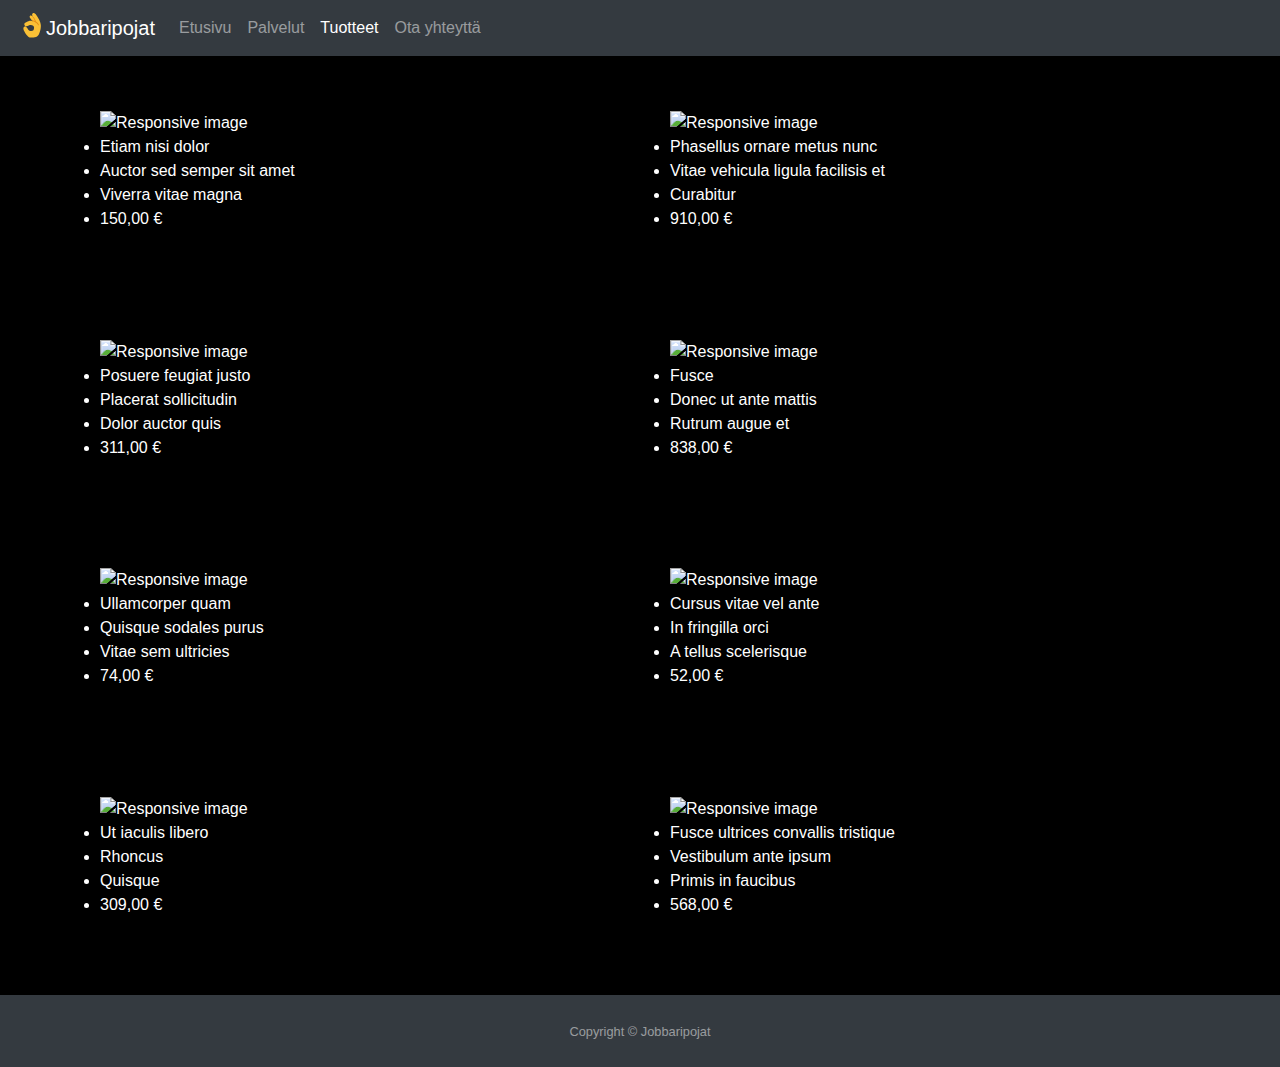
==== Kanerva.html @ 9659af66 "navbar" ====
<!DOCTYPE html>
<html lang="en">
<head>
    <meta charset="UTF-8">
    <meta name="viewport" content="width=device-width, initial-scale=1.0">
    <meta http-equiv="X-UA-Compatible" content="ie=edge">
    <title>Tuotteet</title>
    <link rel="stylesheet" href="css/Kanerva.css">

    <link rel="stylesheet" href="https://stackpath.bootstrapcdn.com/bootstrap/4.4.1/css/bootstrap.min.css" integrity="sha384-Vkoo8x4CGsO3+Hhxv8T/Q5PaXtkKtu6ug5TOeNV6gBiFeWPGFN9MuhOf23Q9Ifjh" crossorigin="anonymous">
</head>
<body class="body">
    <nav class="navbar navbar-dark navbar-expand-md bg-dark">
        <button class="navbar-toggler navbar-toggler-right" type="button" data-toggle="collapse" data-target="#navbarSupportedContent" aria-controls="navbarSupportedContent" aria-expanded="false" aria-label="Toggle navigation">
          <span class="navbar-toggler-icon"></span>
        </button>
        <a class="navbar-brand" href="https://pietukanerva.github.io/nettisivu/"><img src="img/ok.svg" id="okPojat" width="30" height="30" class="d-inline-block align-top" alt="">Jobbaripojat</a>
      
        <div class="collapse navbar-collapse" id="navbarSupportedContent">
          <ul class="navbar-nav mr-auto">
            <li class="nav-item">
              <a class="nav-link" href="index.html">Etusivu</a>
            </li>
            <li class="nav-item">
              <a class="nav-link" href="OmaSivu.html">Palvelut</a>
            </li>
            <li class="nav-item active">
                <a class="nav-link" href="Kanerva.html">Tuotteet</a>
              </li>
            <li class="nav-item">
              <a class="nav-link" href="laury.html">Ota yhteyttä</a>
            </li>
          </ul>
        </div>
      </nav>
      <!-- Equal width cols, same on all screen sizes -->
<div class="container"> <!-- Kuvien aloitus kohta täsä. -->
    <div class="row">
      <div class="col-sm-6">
        <div class="container-fluid">            
            <img src="https://farm5.staticflickr.com/4779/40789135681_0ebf36fcc1_b.jpg" class="img-fluid" alt="Responsive image">
            <li>
              Etiam nisi dolor

          </li>
          <li>
            Auctor sed semper sit amet

          </li>
          <li>
            Viverra vitae magna

          </li>
          <li>150,00 €</li>
                                                         
          </div>
      </div>
      <div class="col-sm-6">
        <div class="container-fluid">
            <img src="https://p1.pxfuel.com/preview/810/930/438/chip-circuits-components-computers.jpg" class="img-fluid" alt="Responsive image">
            <li>
              Phasellus ornare metus nunc

            </li>
            <li>
              Vitae vehicula ligula facilisis et

            </li>
            <li>
              Curabitur

            </li>
            <li>910,00 €</li>
          </div>
      </div>
      <div class="col-sm-6">
        <div class="container-fluid">
            <img src="https://f1.pngfuel.com/png/799/151/600/laptop-background-netbook-computer-hardware-multimedia-technology-laptop-part-png-clip-art.png" class="img-fluid" alt="Responsive image">
            <li>
              Posuere feugiat justo

            </li>
            <li>
              Placerat sollicitudin

            </li>
            <li>
              Dolor auctor quis

            </li>
            <li>311,00 €</li>
          </div>       
      </div>
    
      <div class="col-sm-6">
        <div class="container-fluid">
            <img src="https://farm5.staticflickr.com/4779/40789135681_0ebf36fcc1_b.jpg" class="img-fluid" alt="Responsive image">
            <li>
              Fusce

            </li>
            <li>
              Donec ut ante mattis

            </li>
            <li>
              Rutrum augue et

            </li>
            <li>838,00 €</li>
          </div>
      </div>
      <div class="col-sm-6">
        <div class="container-fluid">
            <img src="https://qph.fs.quoracdn.net/main-qimg-689a7a32060f54bf6cf7418495968e0f.webp" class="img-fluid" alt="Responsive image">
            <li>
              Ullamcorper quam
            </li>
            <li>
              Quisque sodales purus

            </li>
            <li>
              Vitae sem ultricies

            </li>
            <li>74,00 €</li>
          </div>
      </div>
      <div class="col-sm-6">
        <div class="container-fluid">
            <img src="https://www.fractal-design.com/wp-content/uploads/2019/08/communitymods_thmb.jpg" class="img-fluid" alt="Responsive image">
            <li>
              Cursus vitae vel ante
            </li>
            <li>
              In fringilla orci

            </li>
            <li>
              A tellus scelerisque

            </li>
            <li>52,00 €</li>
          </div>       
      </div>
   
        <div class="col-sm-6">
          <div class="container-fluid">
              <img src="https://www.gamingscan.com/wp-content/uploads/2019/02/pc-part-compatibility.jpg" class="img-fluid" alt="Responsive image">
              <li>
                Ut iaculis libero
  
              </li>
              <li>
                Rhoncus
  
              </li>
              <li>
                Quisque
  
              </li>
              <li>309,00 €</li>
            </div>
        </div>
        <div class="col-sm-6">
          <div class="container-fluid">
              <img src="https://upload.wikimedia.org/wikipedia/commons/5/5d/AMD_stock_cooler_%28made_by_AVC%29_for_Socket_A.jpg" class="img-fluid" alt="Responsive image">
              <li>
                Fusce ultrices convallis tristique
  
              </li>
              <li>
                Vestibulum ante ipsum
  
              </li>
              <li>
                Primis in faucibus
  
              </li>
              <li>568,00 €</li>
            </div>       
        </div>
      </div>
 </div>


  
      


      

      <body class="d-flex flex-column">
        <div id="page-content">
          <div class="container text-center">
            <div class="row justify-content-center">
              <div class="col-md-7">
                <h1 class="font-weight-light mt-4 text-white"></h1>
              </div>
            </div>
          </div>
        </div>
        <footer id="sticky-footer" class="py-4 bg-dark text-white-50">
          <div class="container text-center">
            <small>Copyright &copy; Jobbaripojat</small>
          </div>
        </footer>
      </body>


      <script src="https://code.jquery.com/jquery-3.4.1.slim.min.js" integrity="sha384-J6qa4849blE2+poT4WnyKhv5vZF5SrPo0iEjwBvKU7imGFAV0wwj1yYfoRSJoZ+n" crossorigin="anonymous"></script>
      <script src="https://cdn.jsdelivr.net/npm/popper.js@1.16.0/dist/umd/popper.min.js" integrity="sha384-Q6E9RHvbIyZFJoft+2mJbHaEWldlvI9IOYy5n3zV9zzTtmI3UksdQRVvoxMfooAo" crossorigin="anonymous"></script>
      <script src="https://stackpath.bootstrapcdn.com/bootstrap/4.4.1/js/bootstrap.min.js" integrity="sha384-wfSDF2E50Y2D1uUdj0O3uMBJnjuUD4Ih7YwaYd1iqfktj0Uod8GCExl3Og8ifwB6" crossorigin="anonymous"></script>

</body>
</html>
---- css/Kanerva.css ----
.body{
    background-color: black;
    color: white;

}
.header
{
    text-align: left;

}
.navbar
{
    color: white;
}
.container-fluid{
    padding: 10%;
    width: 50%;

}
.col-8
{
    color: white;
    float: right;
    max-width: 100%;
}
#okPojat {
    -webkit-animation: rotation 2s infinite linear;
}

@-webkit-keyframes rotation {
    from {
            -webkit-transform: rotate(0deg);
    }
    to {
            -webkit-transform: rotate(-359deg);
    }
}
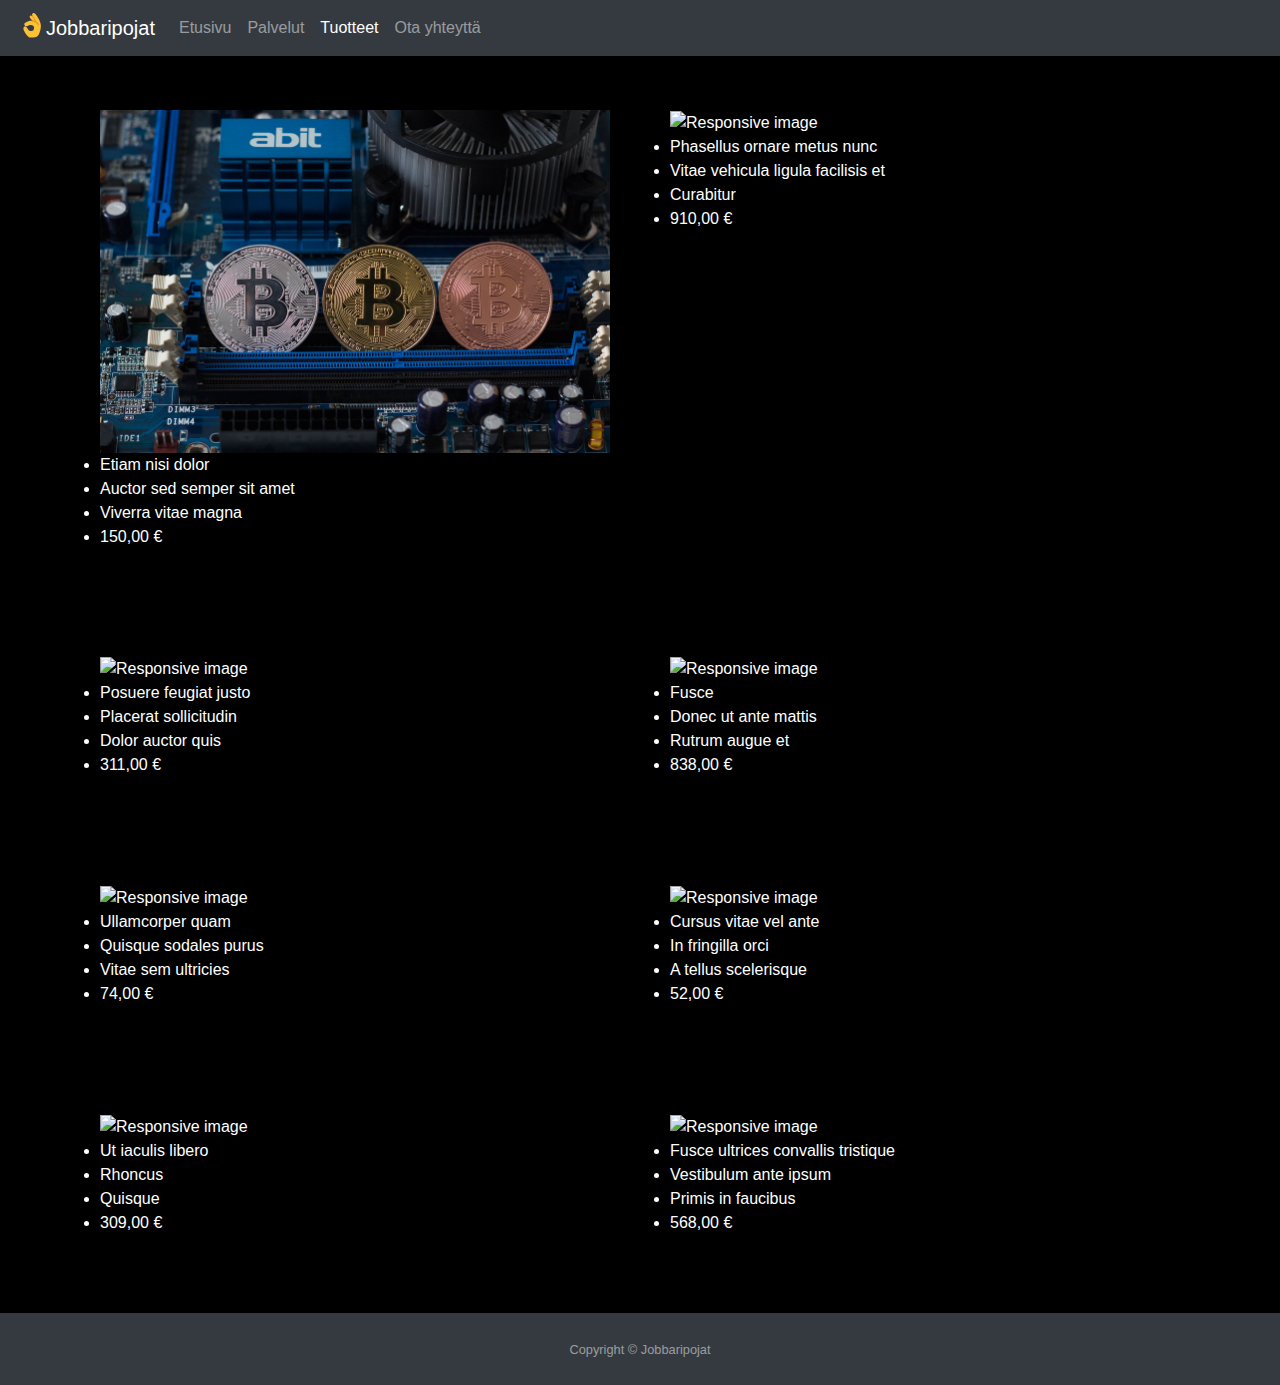
==== commit 7db7e37b: "Update Kanerva.html" ====
--- a/Kanerva.html
+++ b/Kanerva.html
@@ -38,7 +38,7 @@
     <div class="row">
       <div class="col-sm-6">
         <div class="container-fluid">            
-            <img src="https://farm5.staticflickr.com/4779/40789135681_0ebf36fcc1_b.jpg" class="img-fluid" alt="Responsive image">
+            <img src="img/Bitcoin.jpg" class="img-fluid" alt="Responsive image">
             <li>
               Etiam nisi dolor
 
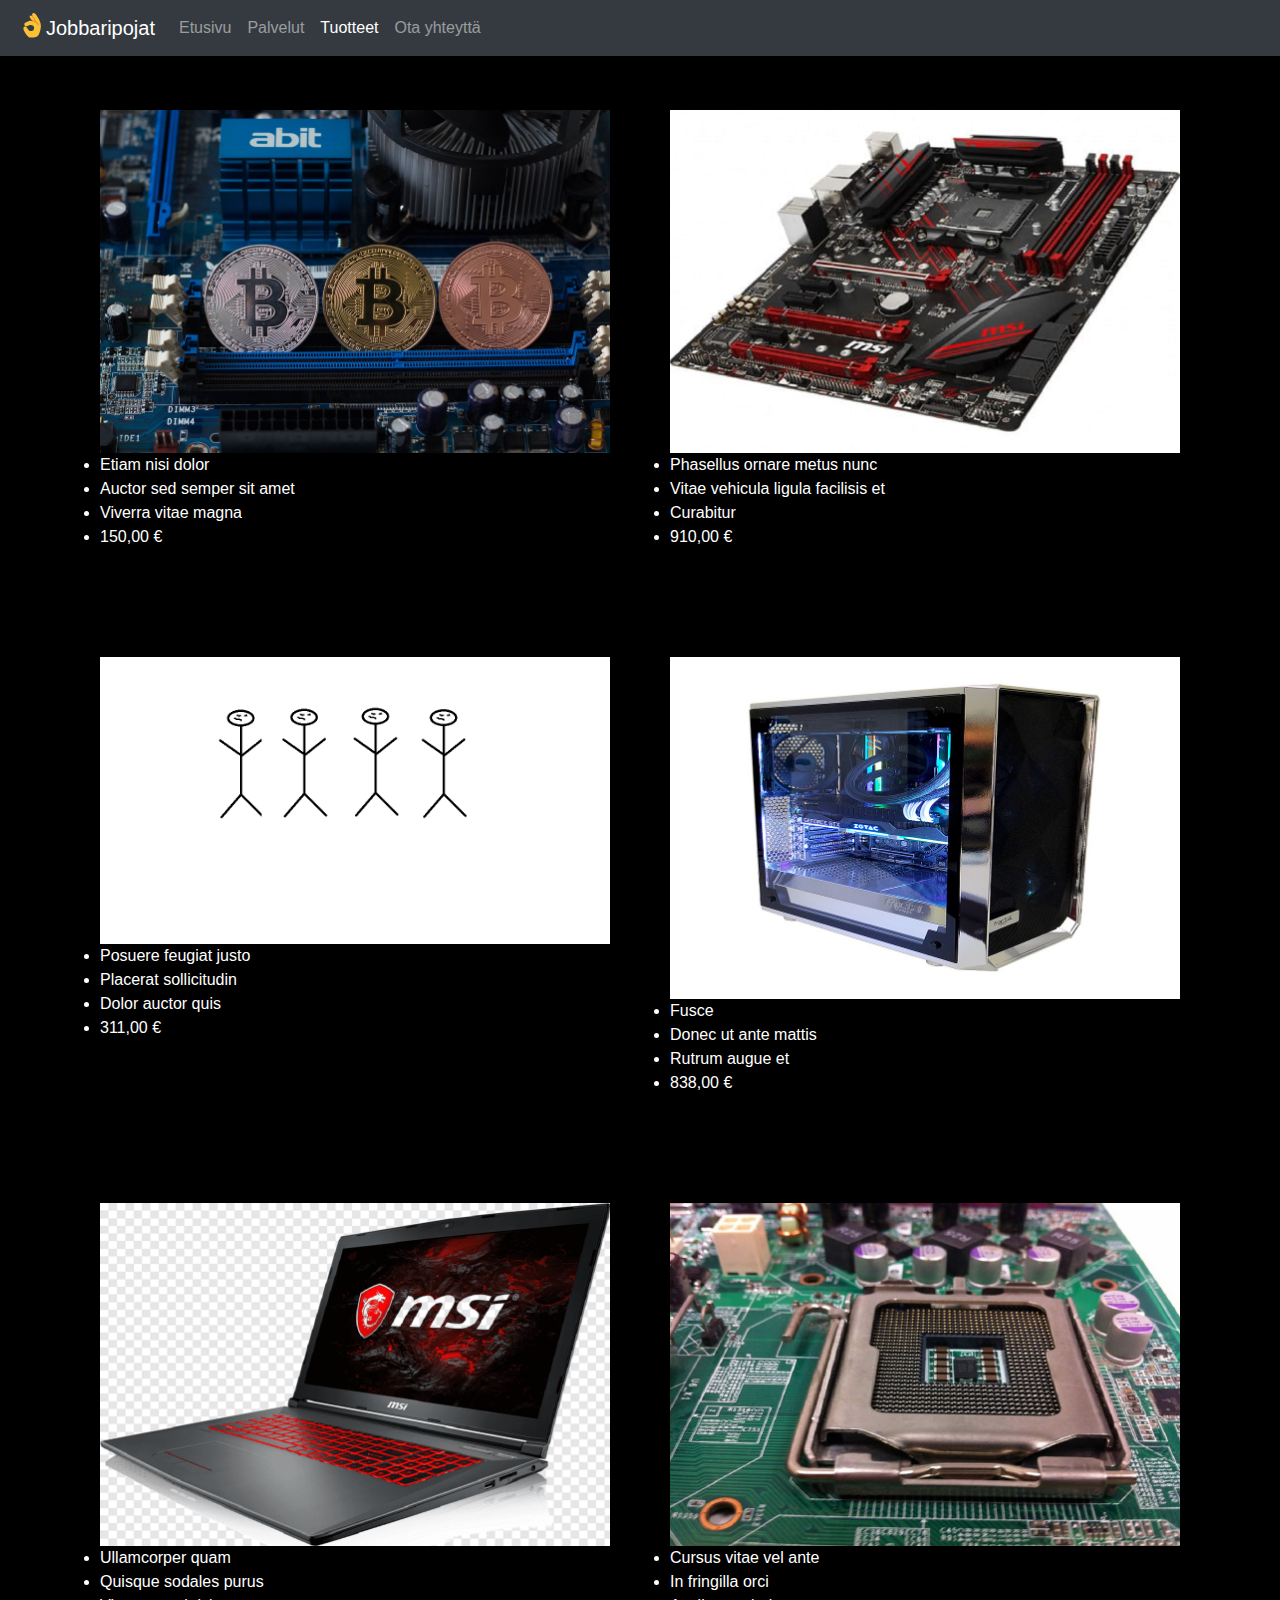
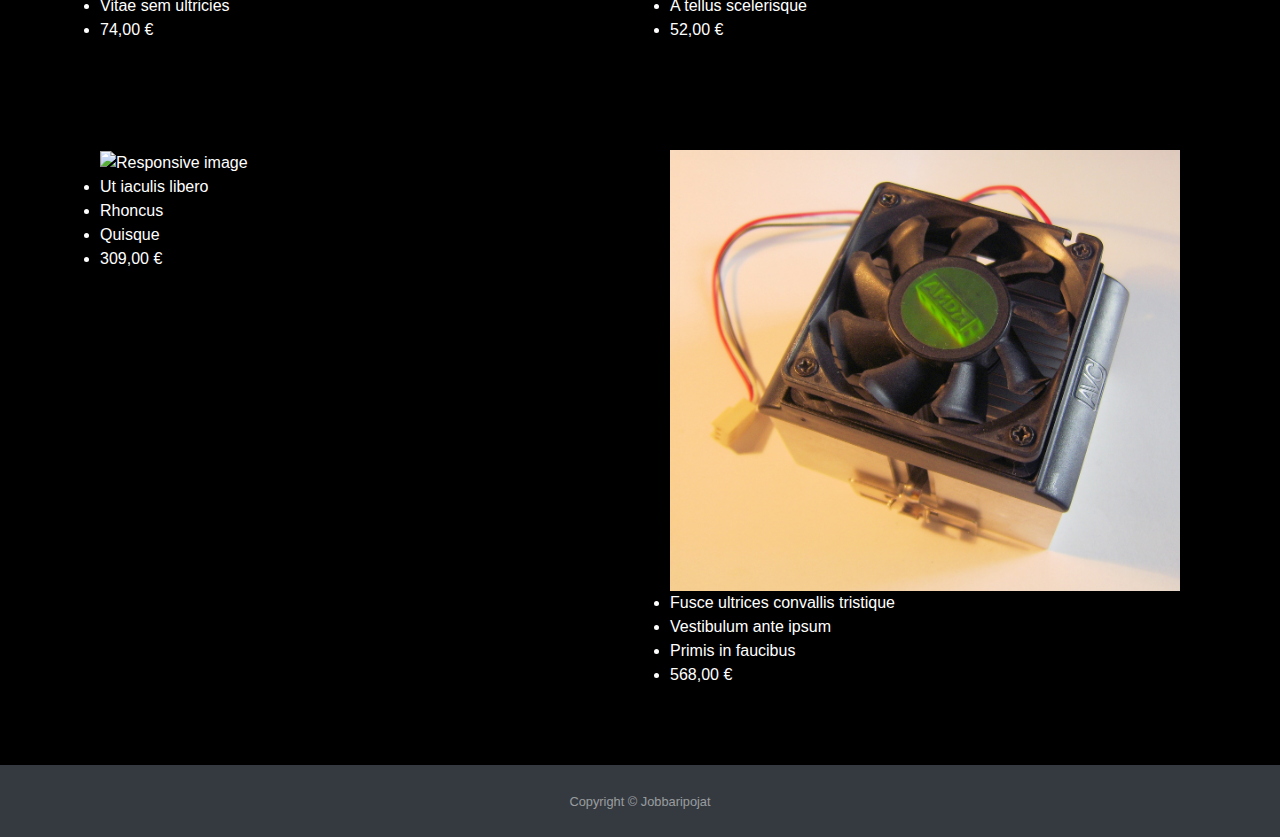
==== commit 308441c4: "Update Kanerva.html" ====
--- a/Kanerva.html
+++ b/Kanerva.html
@@ -57,7 +57,7 @@
       </div>
       <div class="col-sm-6">
         <div class="container-fluid">
-            <img src="https://p1.pxfuel.com/preview/810/930/438/chip-circuits-components-computers.jpg" class="img-fluid" alt="Responsive image">
+            <img src="img/Emolevy.jpg" class="img-fluid" alt="Responsive image">
             <li>
               Phasellus ornare metus nunc
 
@@ -75,7 +75,7 @@
       </div>
       <div class="col-sm-6">
         <div class="container-fluid">
-            <img src="https://f1.pngfuel.com/png/799/151/600/laptop-background-netbook-computer-hardware-multimedia-technology-laptop-part-png-clip-art.png" class="img-fluid" alt="Responsive image">
+            <img src="img/Jobbaripojat.png" class="img-fluid" alt="Responsive image">
             <li>
               Posuere feugiat justo
 
@@ -94,7 +94,7 @@
     
       <div class="col-sm-6">
         <div class="container-fluid">
-            <img src="https://farm5.staticflickr.com/4779/40789135681_0ebf36fcc1_b.jpg" class="img-fluid" alt="Responsive image">
+            <img src="img/Koppa.jpg" class="img-fluid" alt="Responsive image">
             <li>
               Fusce
 
@@ -112,7 +112,7 @@
       </div>
       <div class="col-sm-6">
         <div class="container-fluid">
-            <img src="https://qph.fs.quoracdn.net/main-qimg-689a7a32060f54bf6cf7418495968e0f.webp" class="img-fluid" alt="Responsive image">
+            <img src="img/Läppäri.png" class="img-fluid" alt="Responsive image">
             <li>
               Ullamcorper quam
             </li>
@@ -129,7 +129,7 @@
       </div>
       <div class="col-sm-6">
         <div class="container-fluid">
-            <img src="https://www.fractal-design.com/wp-content/uploads/2019/08/communitymods_thmb.jpg" class="img-fluid" alt="Responsive image">
+            <img src="img/Prosessori.jpg" class="img-fluid" alt="Responsive image">
             <li>
               Cursus vitae vel ante
             </li>
@@ -147,7 +147,7 @@
    
         <div class="col-sm-6">
           <div class="container-fluid">
-              <img src="https://www.gamingscan.com/wp-content/uploads/2019/02/pc-part-compatibility.jpg" class="img-fluid" alt="Responsive image">
+              <img src="img/RAM.heic" class="img-fluid" alt="Responsive image">
               <li>
                 Ut iaculis libero
   
@@ -165,7 +165,7 @@
         </div>
         <div class="col-sm-6">
           <div class="container-fluid">
-              <img src="https://upload.wikimedia.org/wikipedia/commons/5/5d/AMD_stock_cooler_%28made_by_AVC%29_for_Socket_A.jpg" class="img-fluid" alt="Responsive image">
+              <img src="img/AMD Cooler.jpg" class="img-fluid" alt="Responsive image">
               <li>
                 Fusce ultrices convallis tristique
   
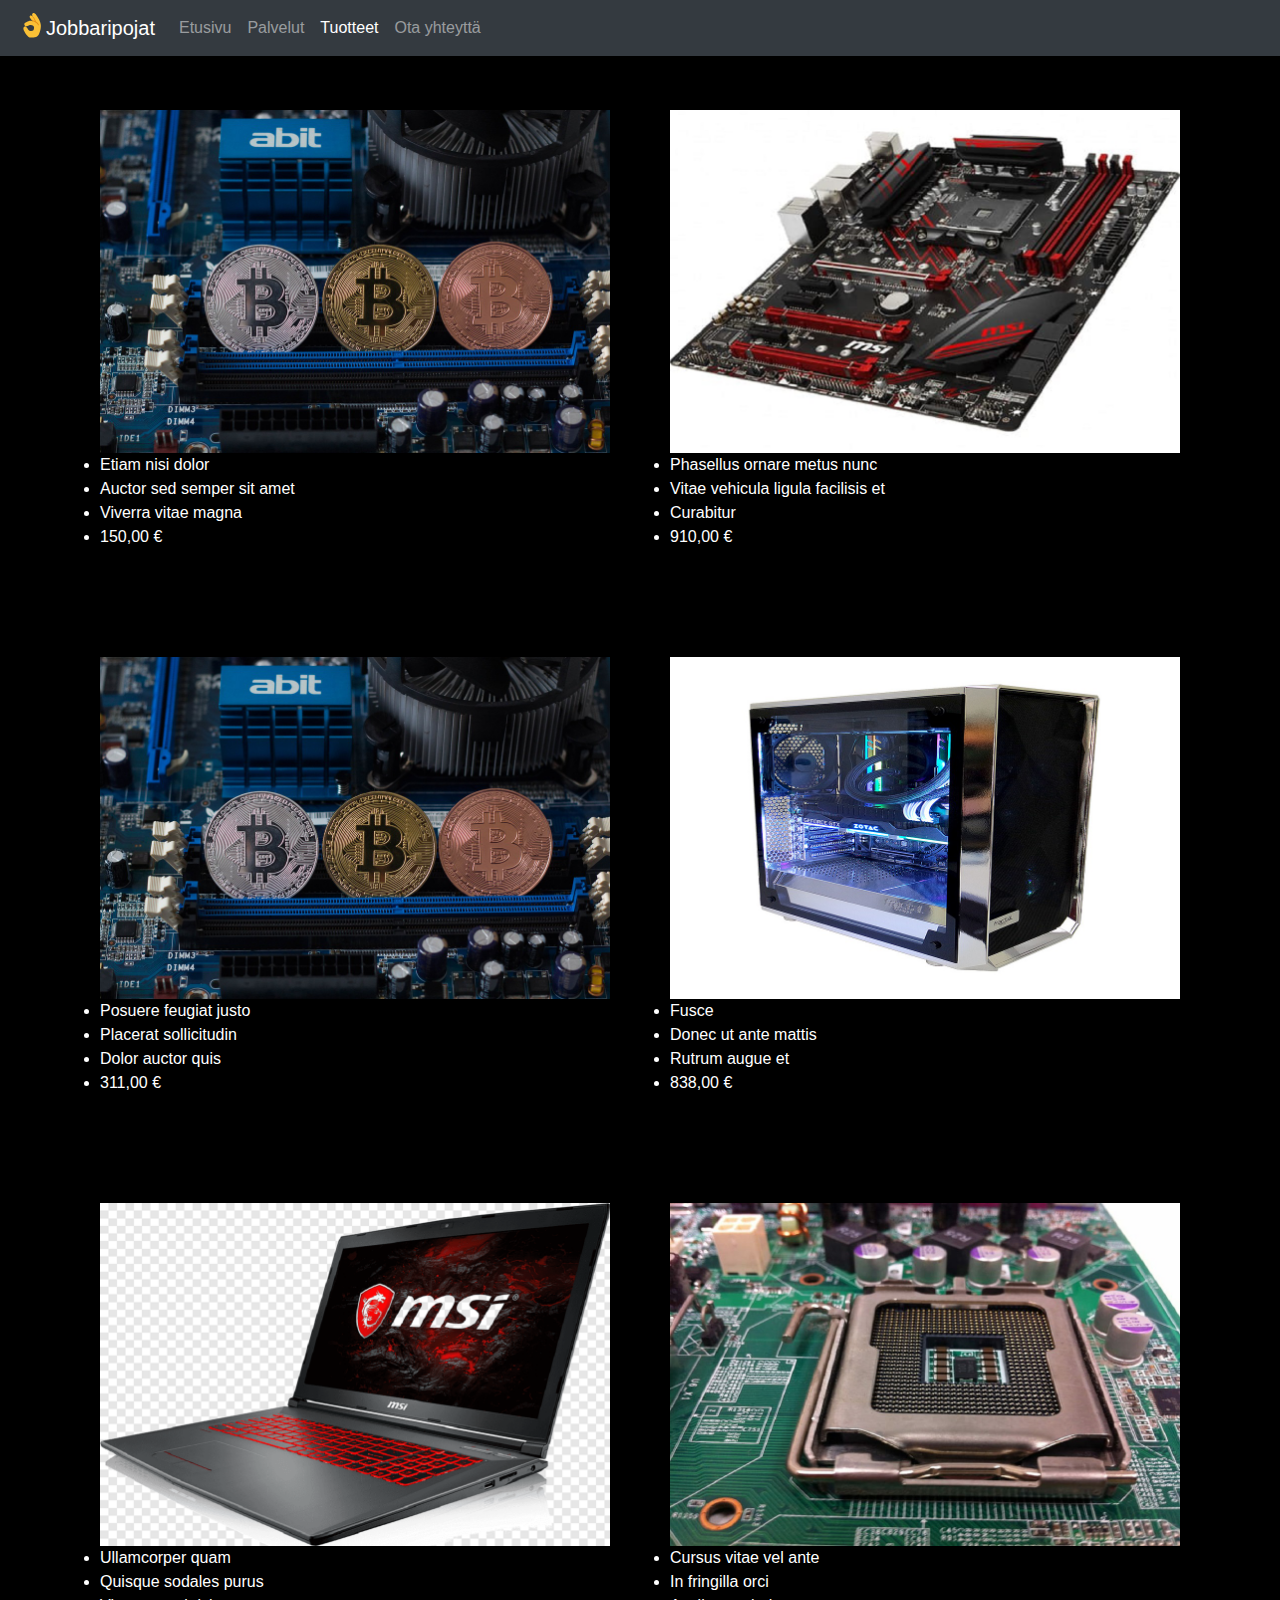
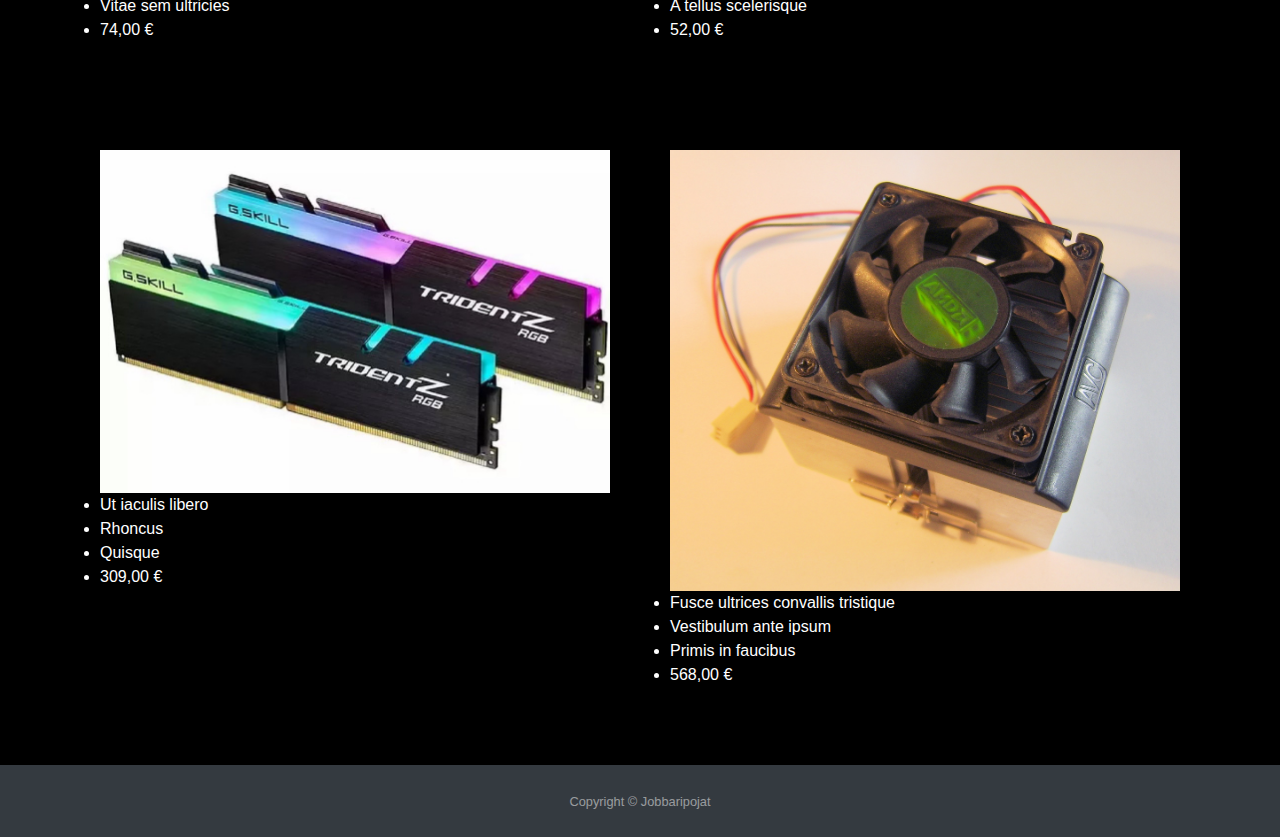
==== commit cb1fa481: "Update Kanerva.html" ====
--- a/Kanerva.html
+++ b/Kanerva.html
@@ -75,7 +75,7 @@
       </div>
       <div class="col-sm-6">
         <div class="container-fluid">
-            <img src="img/Jobbaripojat.png" class="img-fluid" alt="Responsive image">
+            <img src="img/Bitcoin.jpg" class="img-fluid" alt="Responsive image">
             <li>
               Posuere feugiat justo
 
@@ -147,7 +147,7 @@
    
         <div class="col-sm-6">
           <div class="container-fluid">
-              <img src="img/RAM.heic" class="img-fluid" alt="Responsive image">
+              <img src="img/RAM.jpg" class="img-fluid" alt="Responsive image">
               <li>
                 Ut iaculis libero
   
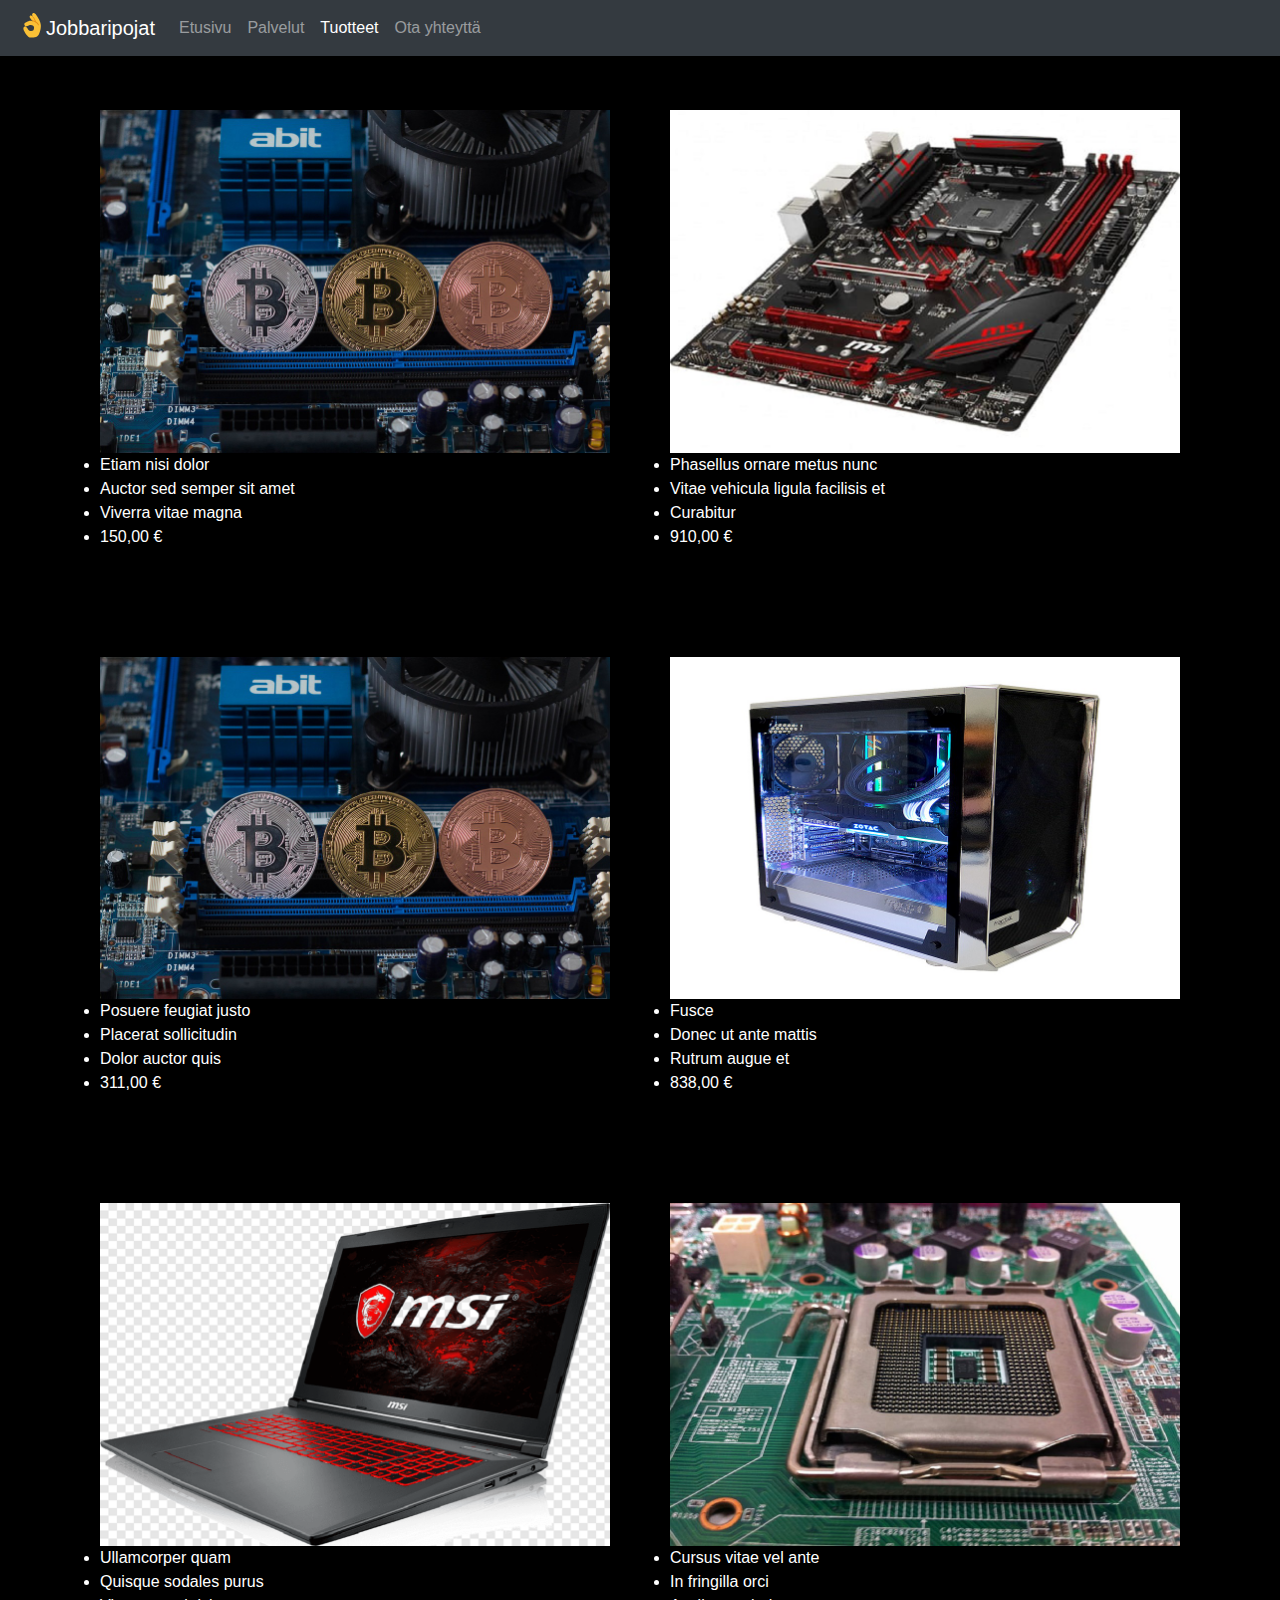
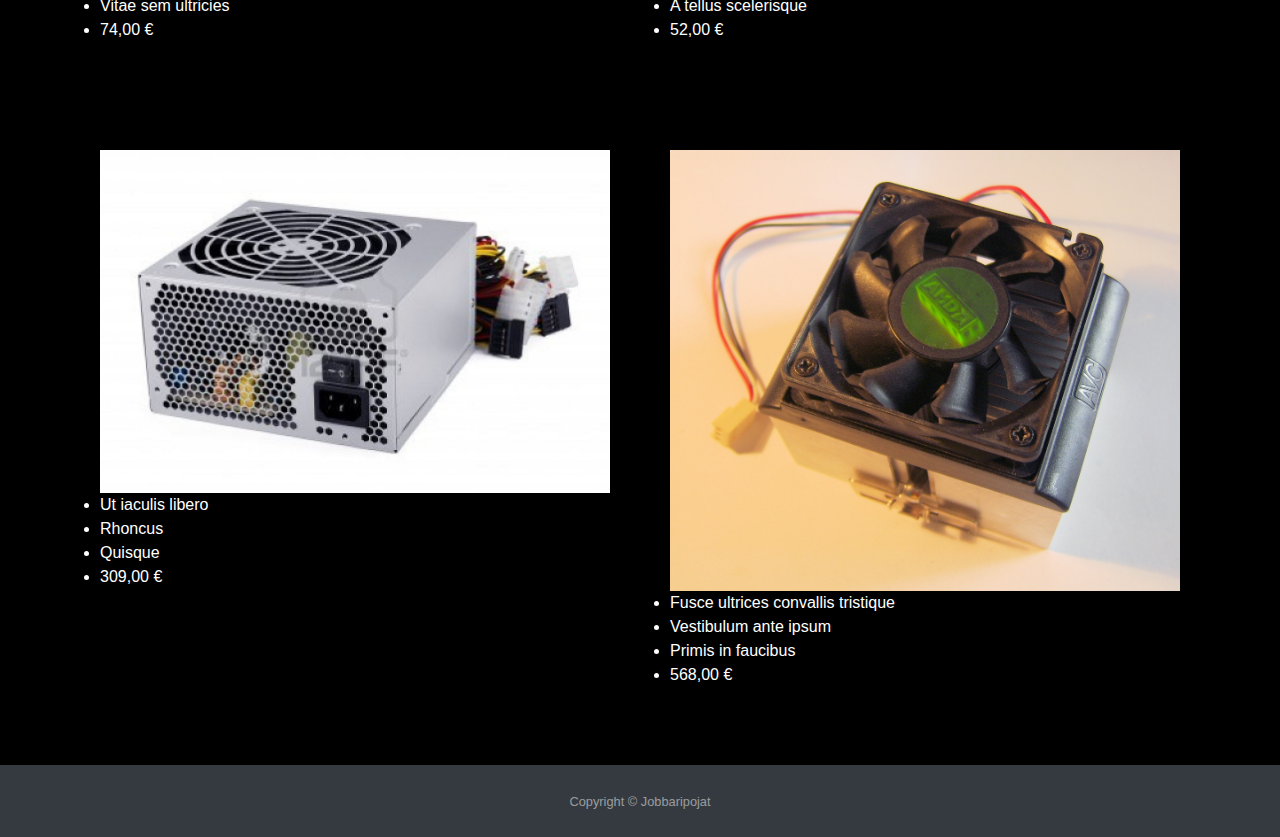
==== commit a3eb92a6: "Update Kanerva.html" ====
--- a/Kanerva.html
+++ b/Kanerva.html
@@ -147,7 +147,7 @@
    
         <div class="col-sm-6">
           <div class="container-fluid">
-              <img src="img/RAM.jpg" class="img-fluid" alt="Responsive image">
+              <img src="img/Virtalähde.jpg" class="img-fluid" alt="Responsive image">
               <li>
                 Ut iaculis libero
   
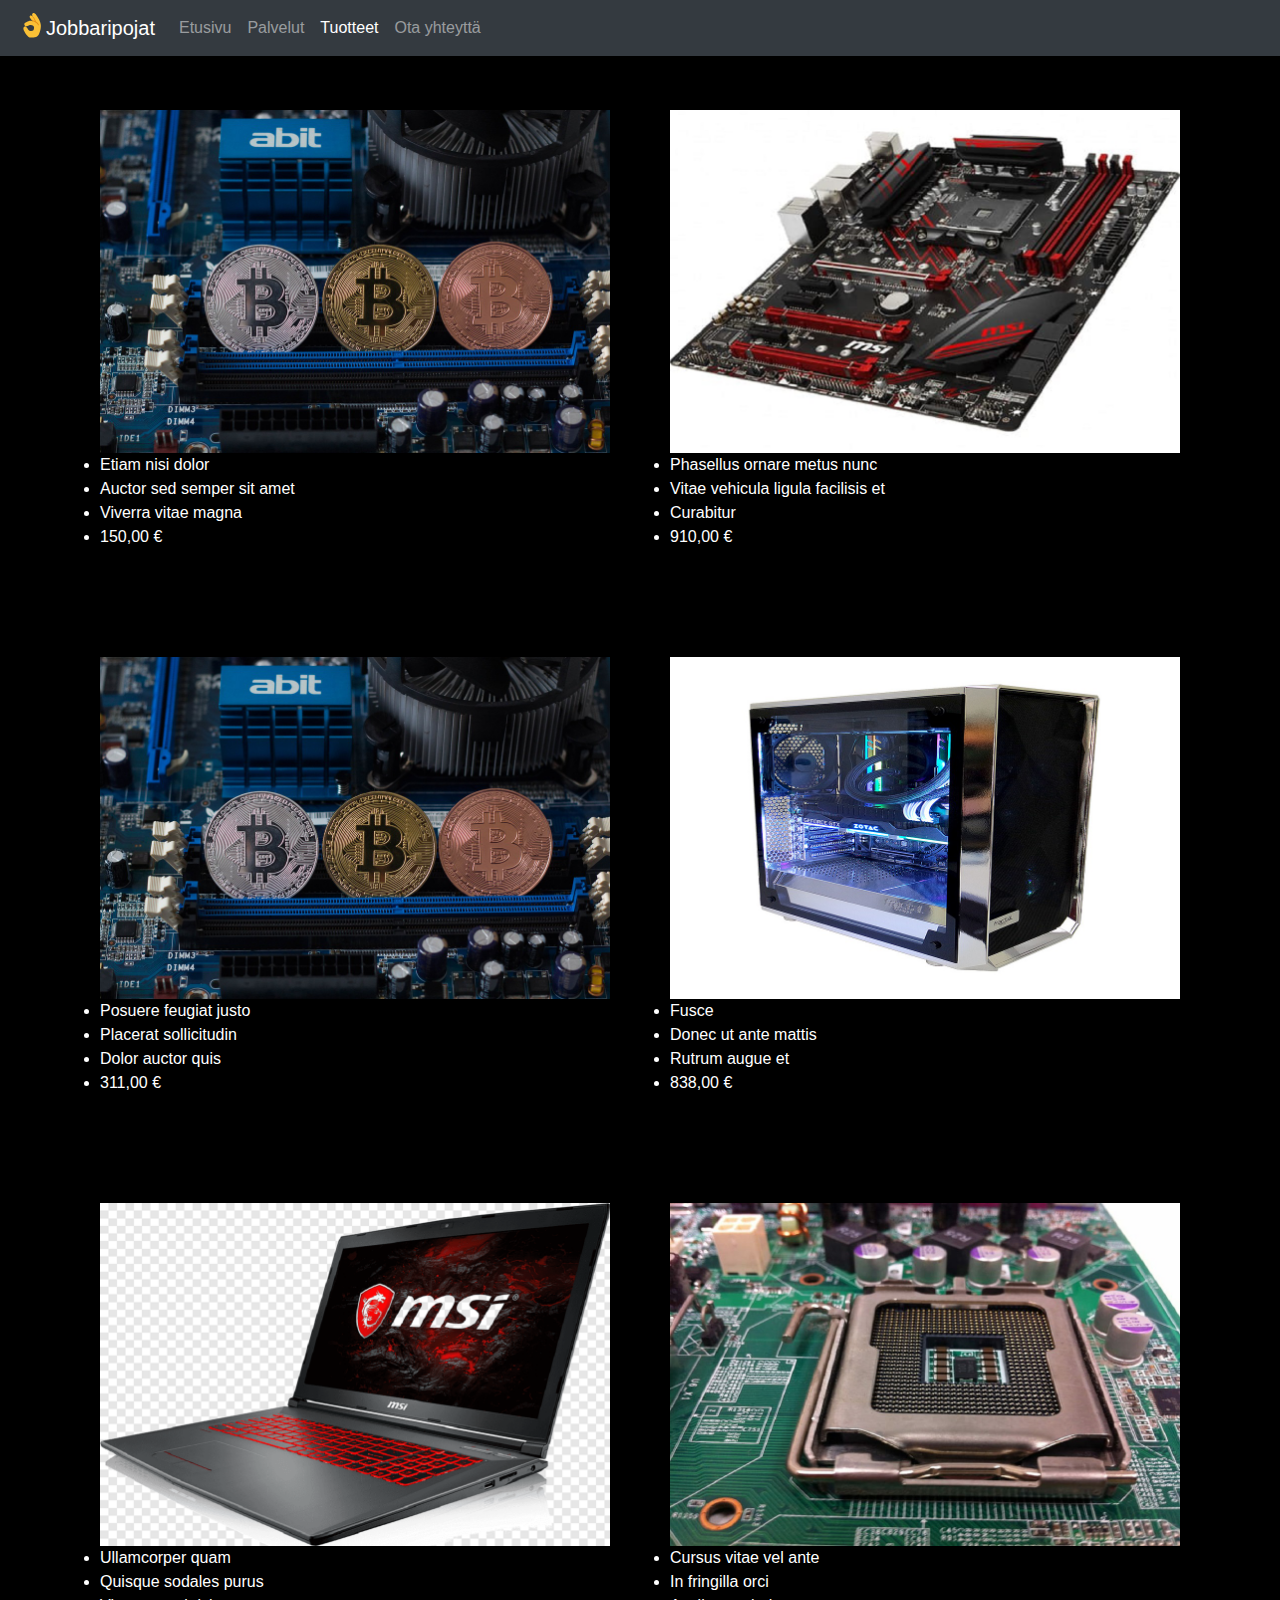
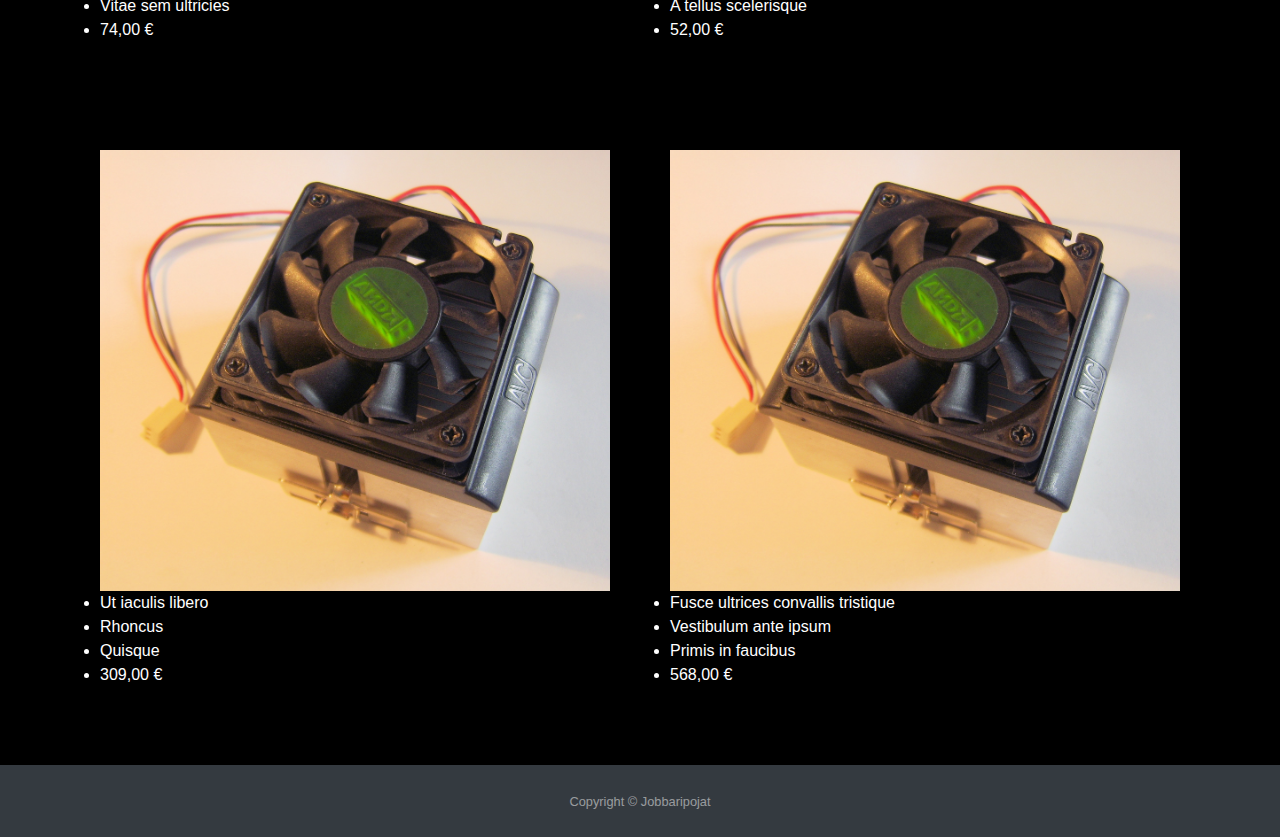
==== commit 1d747153: "Update Kanerva.html" ====
--- a/Kanerva.html
+++ b/Kanerva.html
@@ -147,7 +147,7 @@
    
         <div class="col-sm-6">
           <div class="container-fluid">
-              <img src="img/Virtalähde.jpg" class="img-fluid" alt="Responsive image">
+              <img src="img/AMD Cooler.jpg" class="img-fluid" alt="Responsive image">
               <li>
                 Ut iaculis libero
   
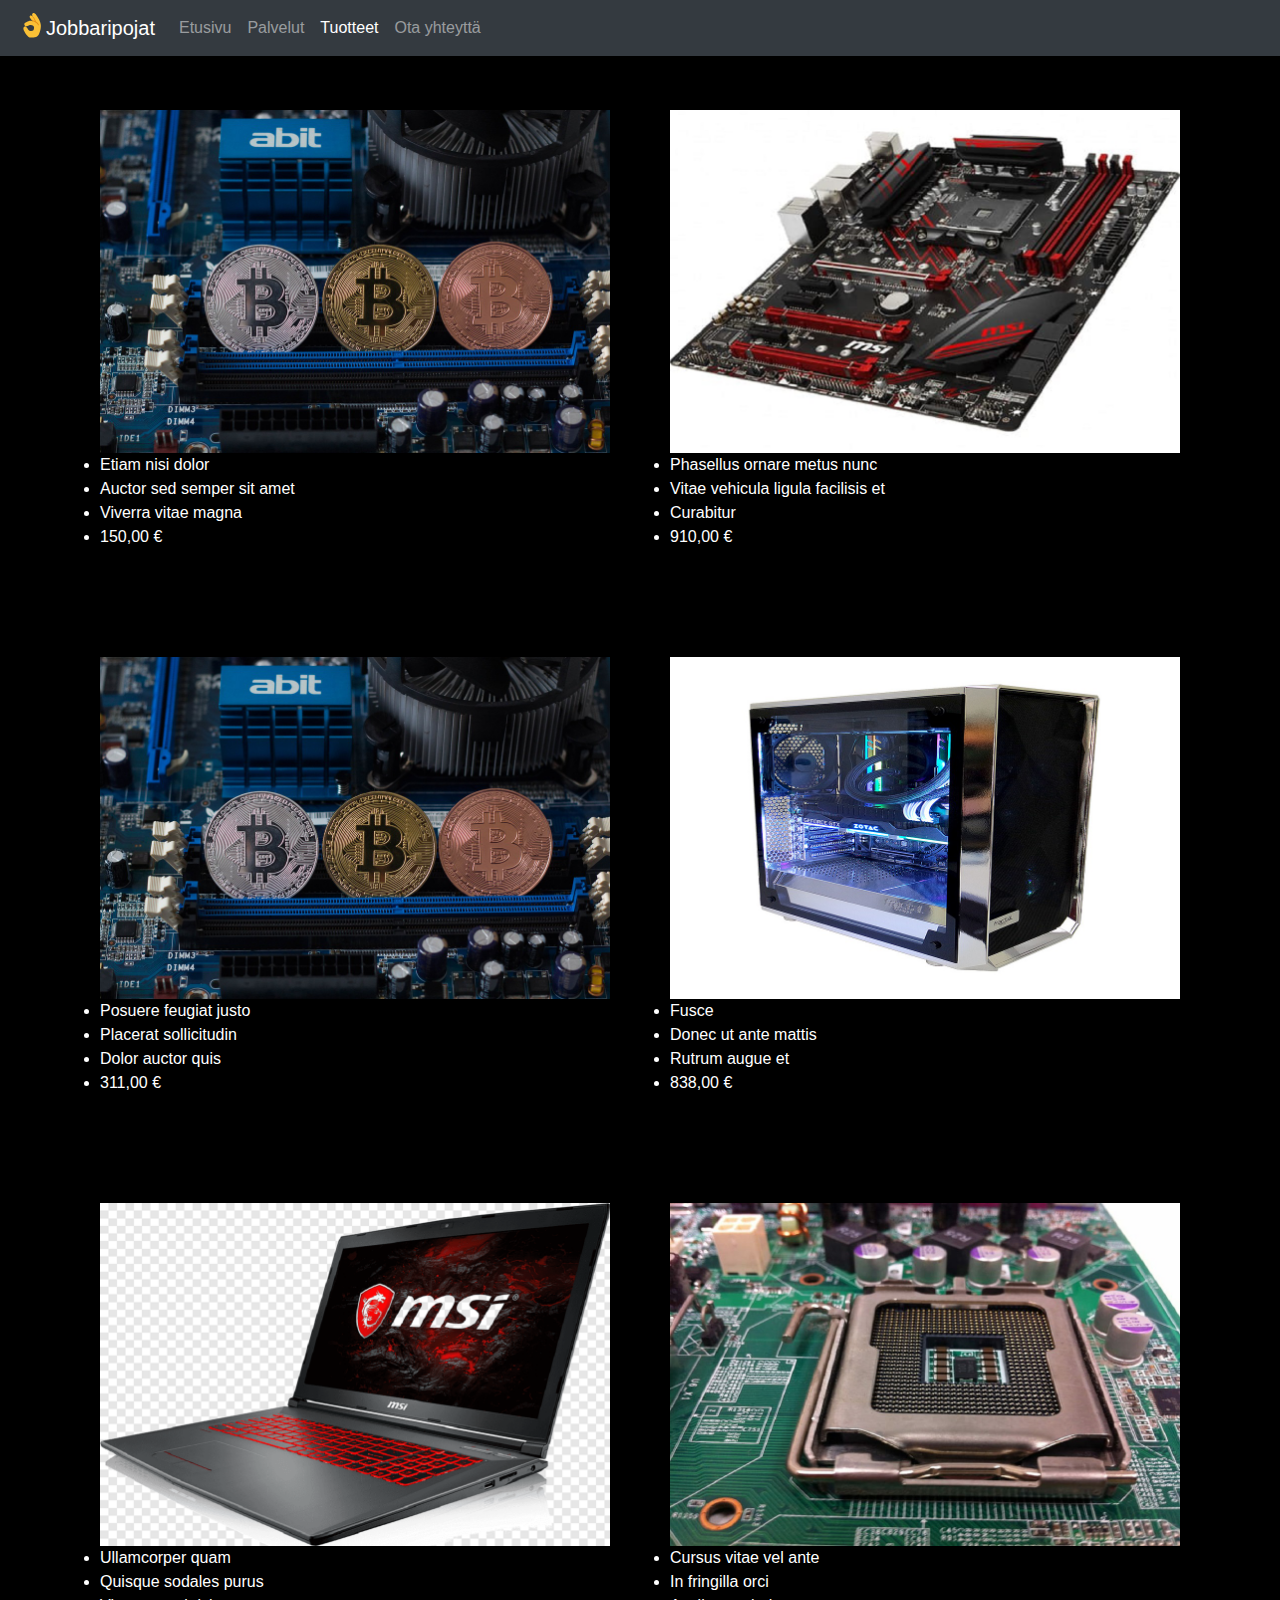
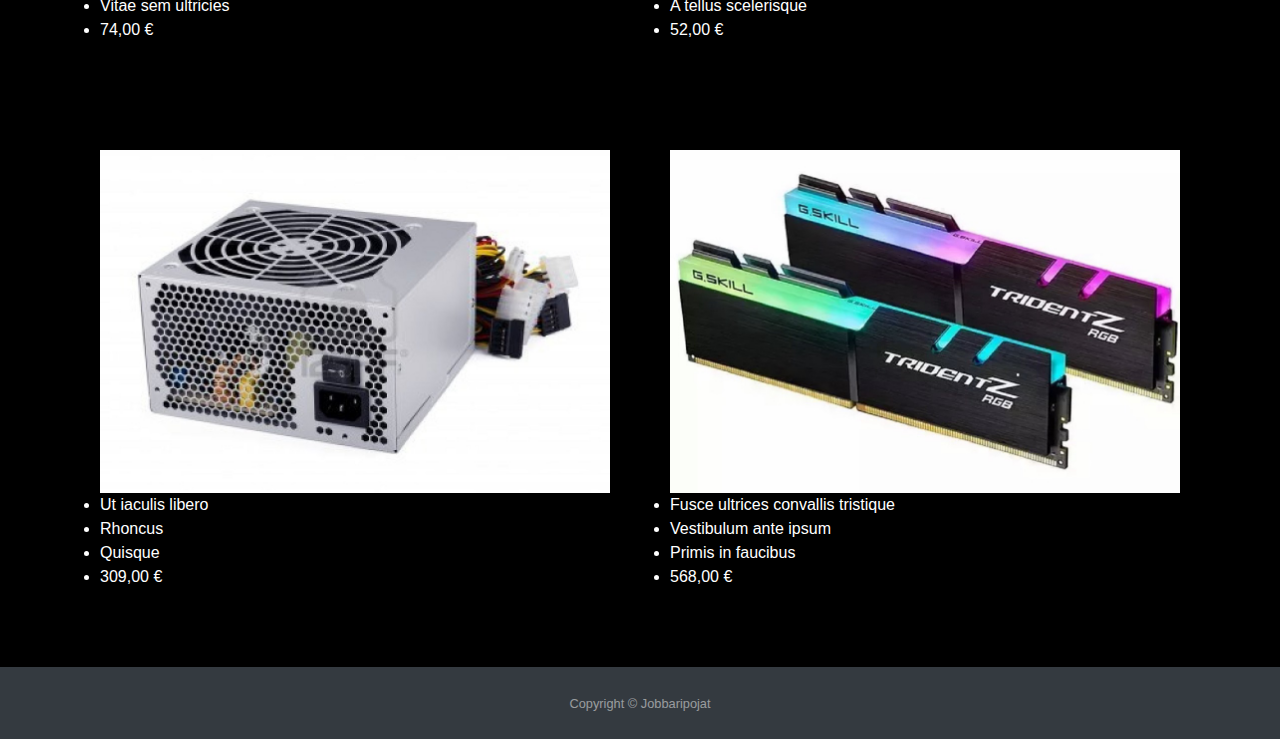
==== commit f84d9e10: "Update Kanerva.html" ====
--- a/Kanerva.html
+++ b/Kanerva.html
@@ -147,7 +147,7 @@
    
         <div class="col-sm-6">
           <div class="container-fluid">
-              <img src="img/AMD Cooler.jpg" class="img-fluid" alt="Responsive image">
+              <img src="img/Virtalähde.jpg" class="img-fluid" alt="Responsive image">
               <li>
                 Ut iaculis libero
   
@@ -165,7 +165,7 @@
         </div>
         <div class="col-sm-6">
           <div class="container-fluid">
-              <img src="img/AMD Cooler.jpg" class="img-fluid" alt="Responsive image">
+              <img src="img/RAM.jpg" class="img-fluid" alt="Responsive image">
               <li>
                 Fusce ultrices convallis tristique
   
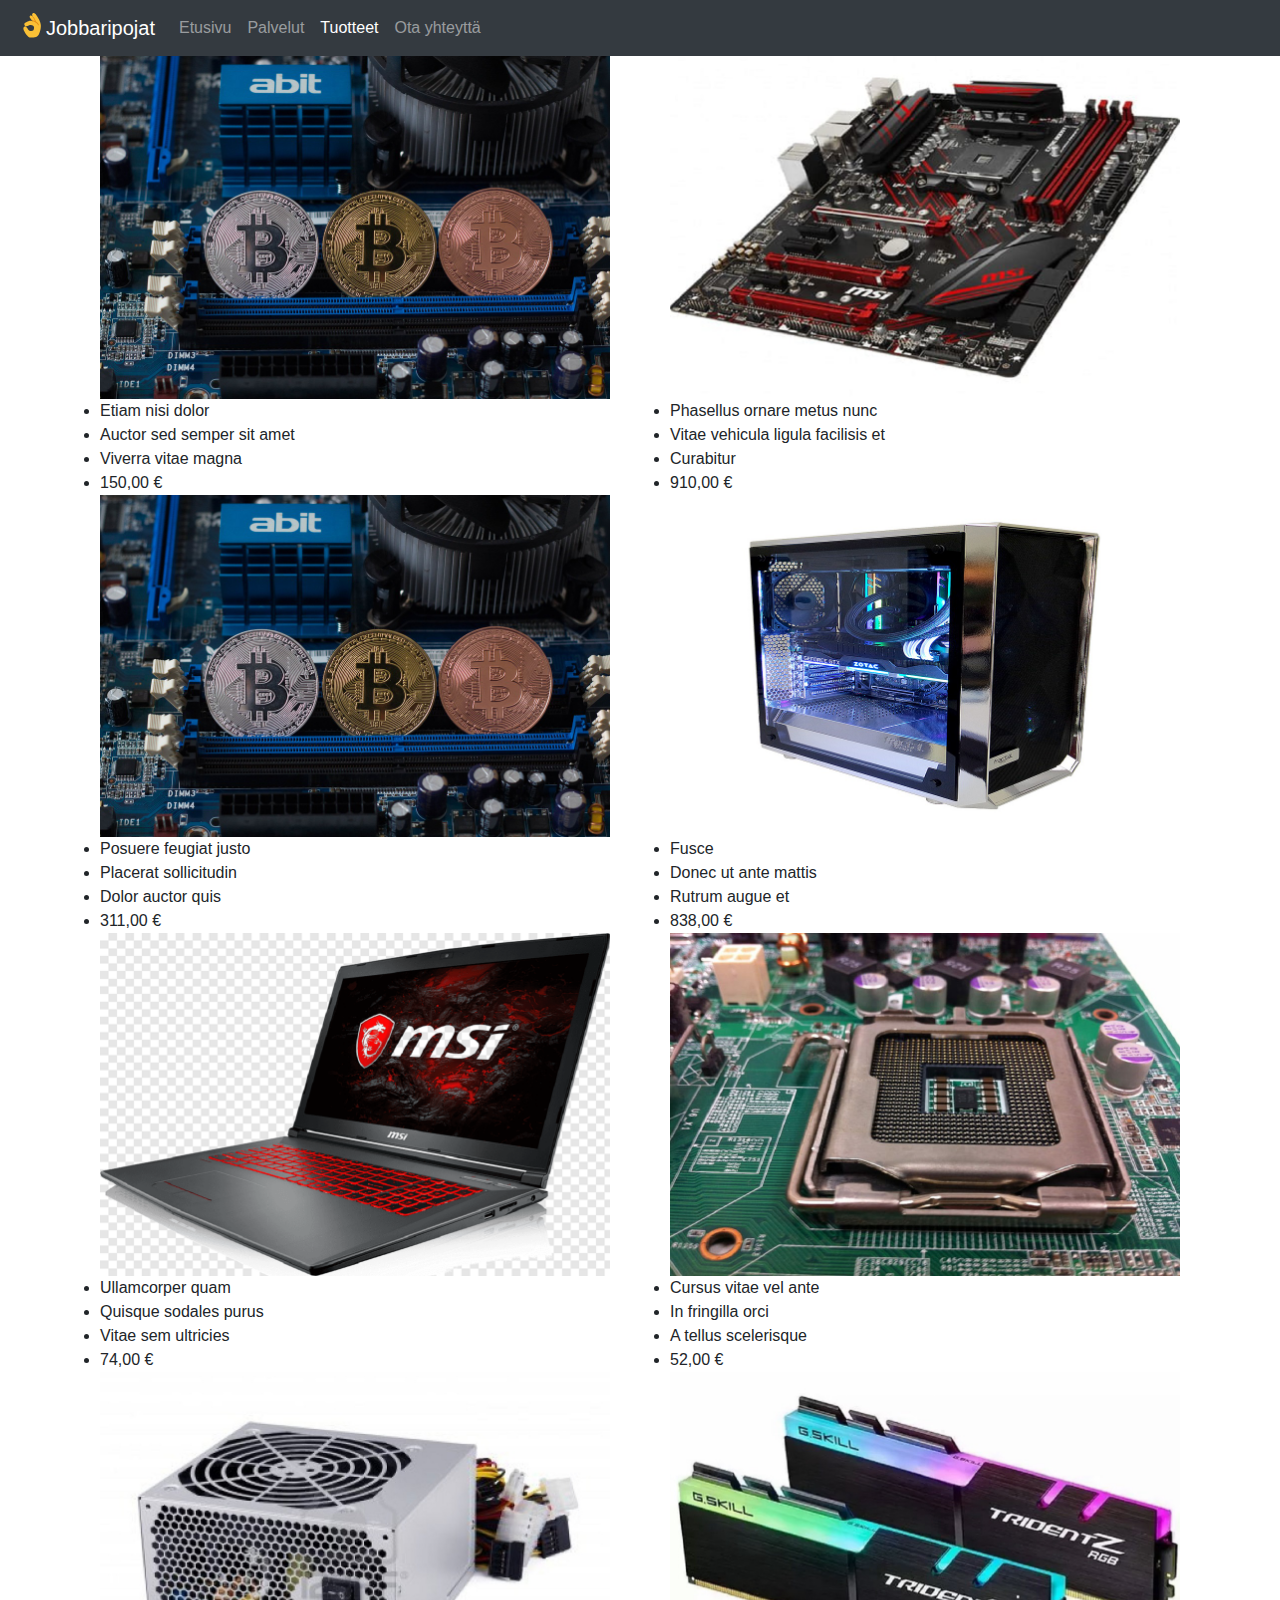
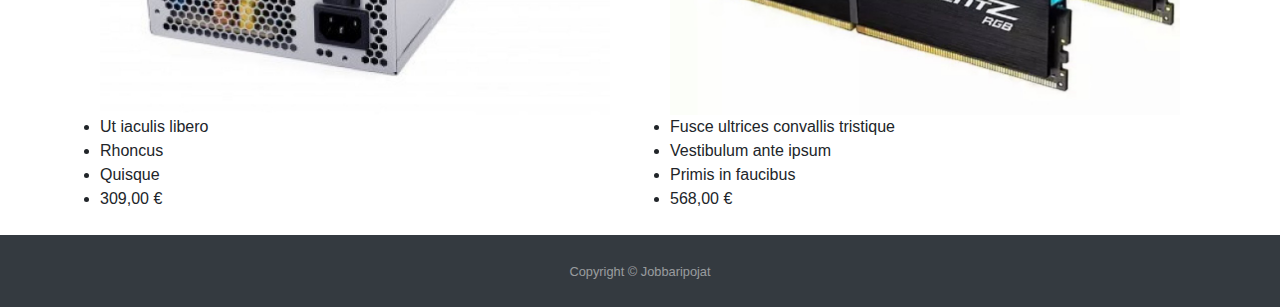
==== commit d02e78e9: "Update Kanerva.html" ====
--- a/Kanerva.html
+++ b/Kanerva.html
@@ -51,7 +51,7 @@
             Viverra vitae magna
 
           </li>
-          <li>150,00 €</li>
+          <li> 150,00 € </li>
                                                          
           </div>
       </div>
